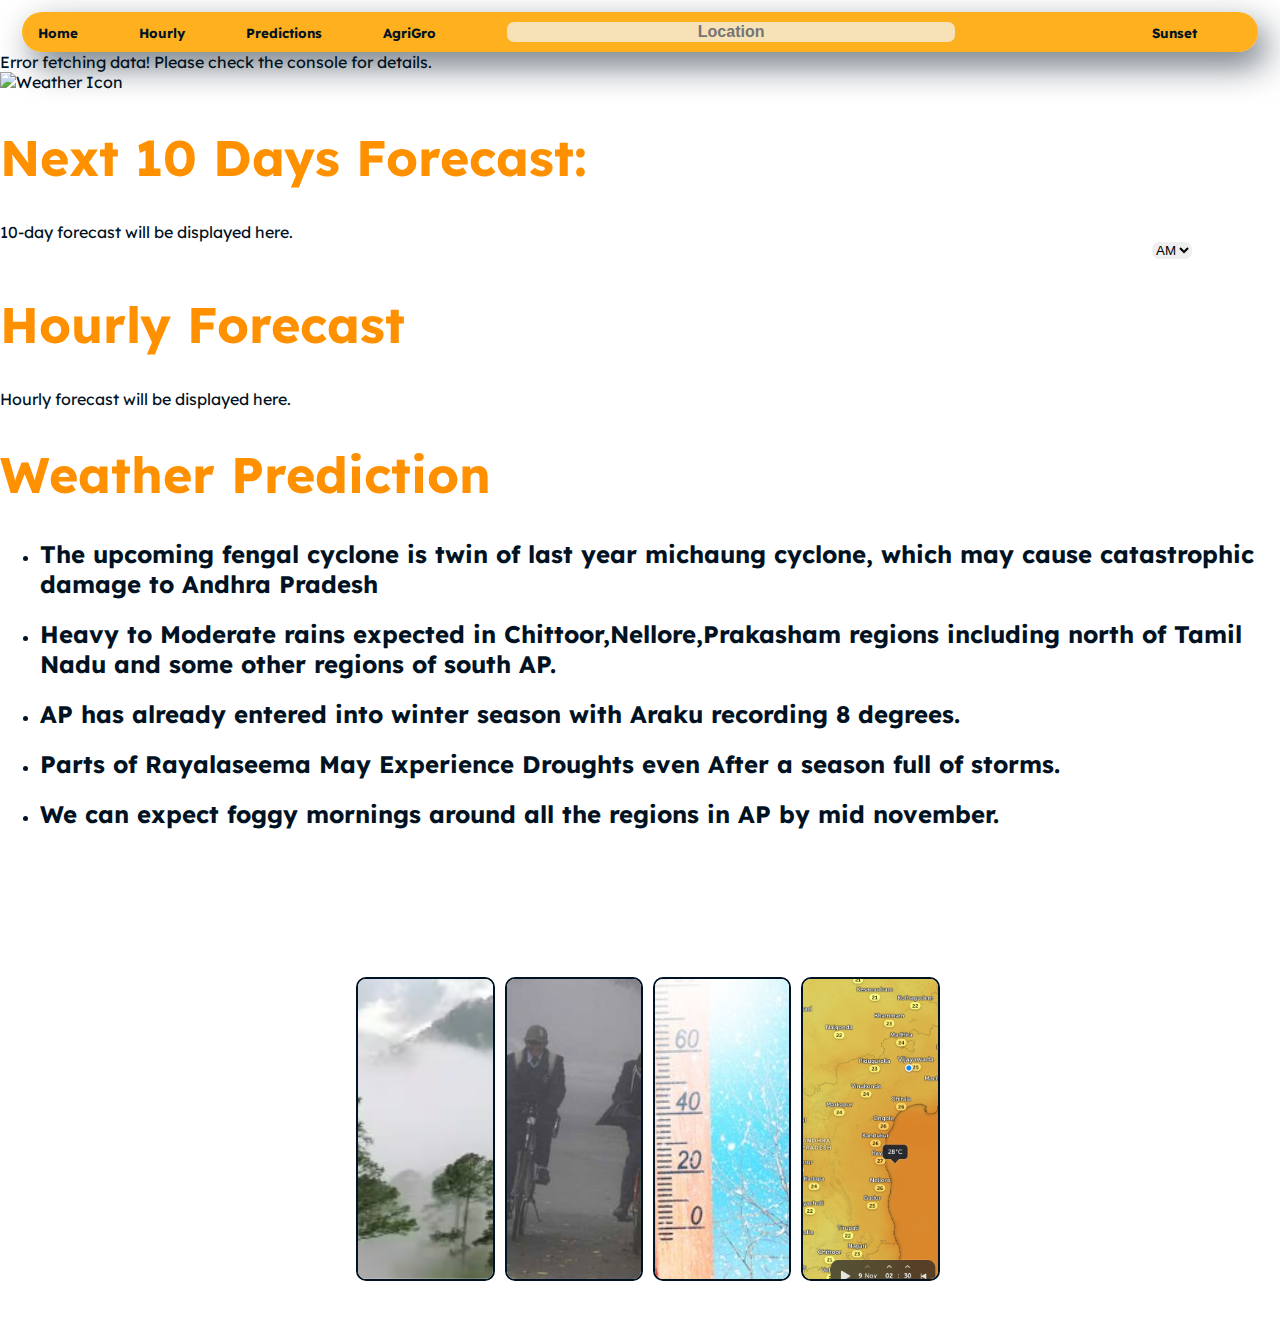
==== index.html @ fb7d80af "Add files via upload" ====
<!DOCTYPE html>
<html lang="en">
  <head>
    <meta charset="UTF-8" />
    <meta name="viewport" content="width=device-width, initial-scale=1.0" />
    <title>Navigation System</title>
    <style>
      @import url("https://fonts.googleapis.com/css2?family=Lexend:wght@100..900&display=swap");
      @media screen and (min-width: 0px) and (max-width : 700px){
        body{
        }
        .grid {
        display: grid;
        grid-template-areas:
        "main1 "
        "main3 "
        "main2 ";
        grid-template-columns: 2fr;
        grid-template-rows:  15fr 13fr 24fr;
        gap: 16px;
        width: 95vw;
        height: 300vh;
        margin: 20px auto;

      }
      .container {
        margin-top: 12px;
        /* background-color: mintcream; */
        background-color: rgba(254, 167, 5, 0.897);

        border-radius: 25px;
        display: flex;
        justify-content: space-between;
        padding: 10px;
        margin-left: auto;
        margin-right: auto;
        width: 95%;
        box-shadow: 9px 14px 34px #03132293;
      }
      #pred {
        background-color: #7a777459;
        max-width: fit-content;
        margin-left: auto;
        display: none;

        margin-right: auto;
        backdrop-filter: blur(70px);
        border-radius: 40px;
        padding: 10px;
        overflow: auto;
      }

      .main1 {
        /* background-color: #7a777459; */
        background-image: url(pandabeach.png);
        grid-area: main1;
        border-radius: 40px;
        padding-top: 0%;
        padding-left: 10px;
        display: flex;
        align-items: center;
        justify-content: space-between;
        /* overflow: auto; */
        background-repeat: no-repeat;
        background-size: cover;
        width: 95%;
        /* background: url("Kung fu Panda-Walk Cycle (1).mp4"); */
      }

      .main2 {
        background-color: #7a777459;
        backdrop-filter: blur(70px);
        grid-area: main2;
        border-radius: 40px;
        padding: 10px;
        overflow: auto;
      }

      .main3 {
        background-color: #7a777459;
        backdrop-filter: blur(70px);
        grid-area: main3;
        border-radius: 40px;
        padding: 10px;
        justify-content: space-between;
        overflow: auto;
      }

      .main4 {
        display: none;
        background-color: #7a777459;
        backdrop-filter: blur(20px);
        grid-area: main4;
        border-radius: 40px;
        padding: 10px;
        /* overflow: auto; */
      }
      #home,#hou,#peee,#lo{
        display: none;

      }
      #pandaimg{
        display: none;

        .main1::-webkit-scrollbar {
        display: hidden;
      }
      .main1:hover {
        box-shadow: 9px 14px 34px #031322b9;
        transition: all ease-in-out 0.3s;
        width: 100vw;
        border-radius: 55px;
        border: 1px solid ff6500;
        background-color: #ffff;
        backdrop-filter: blur(0%);
      }
      .main2:hover {
        box-shadow: 9px 14px 34px #031322b9;
        transition: all ease-in-out 0.3s;
        /* width: 100%; */
        border-radius: 55px;
        border: 1px solid ff6500;
      }
      .main3:hover {
        box-shadow: 9px 14px 34px #031322b9;
        transition: all ease-in-out 0.3s;
        width: 100%;
        border-radius: 55px;
        border: 1px solid ff6500;
      }
      .main0:hover {
        box-shadow: 9px 14px 34px #031322b9;
        transition: all ease-in-out 0.3s;
        /* width: 100%; */
        border-radius: 55px;
        border: 1px solid ff6500;
        text-shadow: 10px 20px 30px #22140183;
      }
      }

      }
      


      

      body {
        /* background-image: url(/journey-painting-wallpaper\ \(1\).jpg); */
        /* background-image: url(galaxy.jpg); */
        /* background-color: #f4f6ff; */
        background-size: cover;
        color: #011222;
        margin: 0;
        height: 100vh;
        width: 100vw;
        font-family: Lexend, sans-serif;
      }

      .container {
        margin-top: 12px;
        /* background-color: mintcream; */
        background-color: rgba(254, 167, 5, 0.897);

        border-radius: 25px;
        display: flex;
        justify-content: space-between;
        padding: 10px;
        margin-left: auto;
        margin-right: auto;
        width: 95%;
        box-shadow: 9px 14px 34px #03132293;
      }

      button {
        margin-right: 45px;
        color: #011222;
        background: transparent;
        border: none;
        font-family: Lexend;
        border-radius: 40px;
        font-weight: bolder;
      }

      .search-container {
        display: flex;
        align-items: center;
        padding-right: 2%;
        flex-grow: 1;
      }

      input {
        text-align: center;
        border-radius: 7px;
        font-weight: bolder;
        color: black;
        border: none;
        font-size: medium;
        width: 70%;
        background-color: rgb(247, 225, 182);
        margin-left: 20px;
      }

      input:hover {
        border-color: goldenrod;
        transition: all ease-in-out 0.22s;
      }

      button:hover {
        border-radius: 7px;
        /* background-color: rgba(163, 155, 138, 0.26); */
        background-color: rgb(247, 225, 182);
        /* background-color:color-mix(in srgb-linear, goldenrod 80%, yellow 20%); */

        transition: all ease-in-out 0.2s;
        cursor: pointer;
      }

      /* .grid {
        display: grid;
        grid-template-areas:
        "main1 main0"
        "main1 main2"
        "main3 main2"
        "main4 main4";
        grid-template-columns: 2fr 1fr;
        grid-template-rows: 1fr 9.5fr 13fr 24fr;
        gap: 16px;
        width: 95%;
        height: 300vh;
        margin: 20px auto;
      } */

      /* .main1 {
        background-color: #7a777459;
        background-image: url(pngtree-relaxed-panda-bear-lounging-in-a-beach-chair-png-image_12243119.png);
        backdrop-filter: blur(70px);
        grid-area: main1;
        border-radius: 40px;
        padding-top: 0%;
        padding-left: 10px;
        display: flex;
        align-items: center;
        justify-content: space-between;
        overflow: auto;
        background-repeat: no-repeat;
        background-size: cover;
        /* background: url("Kung fu Panda-Walk Cycle (1).mp4"); */
      /* } */ */

      /* .main2 {
        background-color: #7a777459;
        backdrop-filter: blur(70px);
        grid-area: main2;
        border-radius: 40px;
        padding: 10px;
        overflow: auto;
      }

      .main3 {
        background-color: #7a777459;
        backdrop-filter: blur(70px);
        grid-area: main3;
        border-radius: 40px;
        padding: 10px;
        overflow: auto;
      }

      .main4 {
        background-color: #7a777459;
        backdrop-filter: blur(20px);
        grid-area: main4;
        border-radius: 40px;
        padding: 10px;
        overflow: auto;
      } */

      img.weather-icon {
        width: 100px;
        height: 100px;
        display: flex;
        margin-top: 70px;
        margin-bottom: auto;
        margin-right: auto;
      }

      #h11 {
        font-weight: bolder;
        color: white;
        margin-top: 0%;
        margin-bottom: 0%;
        font-size: 70px;
        text-shadow: 20px 10px 34px #0112226e;
      }

      select {
        display: flex;
        margin-left: 90%;
        border-radius: 7px;
        border-style: none;
        cursor: pointer;
      }

      #hourlyimg {
        display: flex;
      }

      #foreicon {
        /* color: color-mix(in srgb-linear, #134B70 80%, blue 20%); */
        /* color: color-mix(in srgb-linear, orange 75%, red 25%); */
        /* color: rgb(255, 166, 0); */
        color: color-mix(in srgb-linear, orange 70%, red 30%);
      }

      span {
        font-size: 25px;
        font-weight: bold;
        color: rgb(13, 13, 82);
      }

      #loca {
        color: color-mix(in srgb-linear, orange 75%, red 25%);
        padding-top: 12%;
        padding-left: 4%;
      }
    

      .container2 {
        align-content: center;
        margin: 100px 0 0 200px;
        width: 70%;
        height: 400px;
        display: flex;
        justify-content: center;
        gap: 10px;
        border-radius: 40px;
        background: transparent;
        backdrop-filter: blur(20px);
      }

      .container2 img {
        max-width: fit-content;
        margin-top: auto;
        margin-bottom: auto;
        width: 15%;
        height: 75%;
        object-fit: cover;
        border-radius: 10px;
        border: 2px solid #011222;
        transition: all ease-in-out 0.3s;
        background: transparent;
        backdrop-filter: blur(20px);
      }

      .container2 img:hover {
        width: 55%;
        transition: all ease-in-out 0.5s;
      }
      #green:hover {
        color: green;
        background-color: rgba(115, 148, 110, 0.597);
      }
      #wuser {
        color: #ff6500;
        font-size: 30px;
      }
      /* .main0 {
        /* grid-area: main0; */
        /* background-color: #a7a4a159;
        backdrop-filter: blur(20px);
        border-radius: 40px;
        margin-bottom: 0%;
        padding: 12px;
        margin-top: 0%;
        display: block; */
      /* } */ 
      #warner {
        font-size: 30px;
      }
   
    </style>
  </head>

  <body>
    <div class="container">
      <div>
        <button id="home" onclick="scrollToSection1()">Home</button>
        <button id="hou" onclick="scrollToSection2()">Hourly</button>
        <button id="peee" onclick="scrollToSection()">Predictions</button>
        <a href="test.html" target="#"><button id="green">AgriGro</button></a>
      </div>

      <div class="search-container">
        <input type="text" id="search" placeholder="Location" />
      </div>
      <!-- <div class="Login">
        <a href="enter.html" target="#"><button id="lo">Sign-in</button></a>
      </div> -->
      <div>
        <a href="navbar (1).html"><button id="theme">Sunset</button></a>
      </div>
    </div>

    <div class="grid">
      <div class="main0"></div>
      <div class="main1" id="main1">
        <div class="con">
          <div id="weather">
            <p>Weather will be displayed here.</p>
          </div>
        </div>
        <img id="weather-icon" class="weather-icon" src="" alt="Weather Icon" />
        <img id="pandaimg" src="" alt="" />
      </div>
      <div class="main2">
        <h1
          style="
            font-size: 50px;
            color: color-mix(in srgb-linear, orange 75%, red 25%);
          "
        >
          Next 10 Days Forecast:
        </h1>
        <div id="forecast10">10-day forecast will be displayed here.</div>
      </div>
      <div class="main3">
        <select name="" id="timer">
          <option value="am">AM</option>
          <option value="pm">PM</option>
        </select>
        <h1
          id="hourlyf"
          style="
            font-size: 50px;
            color: color-mix(in srgb-linear, orange 75%, red 25%);
          "
        >
          Hourly Forecast
        </h1>
        <div id="hourly">Hourly forecast will be displayed here.</div>
      </div>
      <div class="main4">
        <h1
          id="prediction"
          style="
            font-size: 50px;
            color: color-mix(in srgb-linear, orange 75%, red 25%);
          "
        >
          Weather Prediction
        </h1>
        <div id="pred">
          <ul>
            <li>
              <h2>
                The upcoming fengal cyclone is twin of last year michaung
                cyclone, which may cause catastrophic damage to Andhra Pradesh
              </h2>
            </li>
            <li>
              <h2>
                Heavy to Moderate rains expected in Chittoor,Nellore,Prakasham
                regions including north of Tamil Nadu and some other regions of
                south AP.
              </h2>
            </li>
            <li>
              <h2>
                AP has already entered into winter season with Araku recording 8
                degrees.
              </h2>
            </li>
            <li>
              <h2>
                Parts of Rayalaseema May Experience Droughts even After a season
                full of storms.
              </h2>
            </li>
            <li>
              <h2>
                We can expect foggy mornings around all the regions in AP by mid
                november.
              </h2>
            </li>
          </ul>
        </div>
        <div class="container2">
          <img src="Araku.png" alt="" />
          <img src="foggy roads.jpg" alt="" />
          <img src="thermometer.jpg" alt="" />
          <img src="aptemp.png" alt="" />
        </div>
      </div>
    </div>
    <script>
      // Your API key (replace this with your actual key)
      const API_KEY = "28e70c00fd7c4646a1995924242111";

      // Base URL for the API call
      const BASE_URL = "https://api.weatherapi.com/v1";

      // Function to fetch weather data
      async function getWeather(city) {
        const url = `${BASE_URL}/forecast.json?key=${API_KEY}&q=${city}&aqi=no&days=10`;

        try {
          const response = await fetch(url);
          if (!response.ok) {
            throw new Error(`HTTP error! Status: ${response.status}`);
          }
          const data = await response.json();
          console.log(data); // Log the entire data for debugging

          // Check if forecast data exists
          if (data.forecast && data.forecast.forecastday) {
            displayWeather(data);
          } else {
            throw new Error("Forecast data is missing in the response.");
          }
        } catch (error) {
          console.error("Error fetching the weather data:", error);
          document.getElementById("weather").innerHTML =
            "Error fetching data! Please check the console for details.";
        }
      }

      function formatForecast(forecast) {
        let html = "";

        forecast.forecastday.forEach((day) => {
          html += `<h1>Forecast for ${day.date}</h1>`;
          html += `<p>Condition: <img id="hourlyimg" src="${day.day.condition.icon}" alt="${day.day.condition.text}"> <h2 id="foreicon">${day.day.condition.text}</h2></p>`;
          html += `<p>Max Temp: <span>${day.day.maxtemp_c}°C</span></p>`;
          html += `<p>Min Temp: <span>${day.day.mintemp_c}°C</span></p>`;
          html += `<p>Avg Temp: <span>${day.day.avgtemp_c}°C</span></p>`;
          html += `<p>UV Index: <span>${day.day.uv}</span></p>`;
        });

        return html;
      }

      function formatHourly(hourly, period) {
        let html = `<h3>Hourly Forecast (${period.toUpperCase()})</h3>`;
        html += "<ul>";

        hourly.forEach((hour) => {
          const hourTime = parseInt(hour.time.split(" ")[1].split(":")[0]);
          if (period === "am" && hourTime < 12) {
            html += `<li>${hour.time} - Temp: ${hour.temp_c}°C,<br><br> Condition: <br><img src="${hour.condition.icon}" alt="${hour.condition.text}"> ${hour.condition.text}, Humidity: <br>${hour.humidity}% ,<br> Wind: <br> ${hour.wind_mph} mph</li><br><br>`;
          } else if (period === "pm" && hourTime >= 12) {
            html += `<li>${hour.time} - Temp: ${hour.temp_c}°C, Condition: <img src="${hour.condition.icon}" alt="${hour.condition.text}"> ${hour.condition.text}, Humidity: ${hour.humidity}%, Wind: ${hour.wind_mph} mph</li>`;
          }
        });

        html += "</ul>";
        return html;
      }

      // Function to display weather data
      function displayWeather(data) {
        const mad = document.getElementsByClassName("main0");
        const weatherElement = document.getElementById("weather");
        const maan = document.getElementById("main1");
        const hourlyElement = document.getElementById("hourly");
        const weatherIcon = document.getElementById("weather-icon");
        const pan = document.getElementById("pandaimg");
        const forecast10 = document.getElementById("forecast10");
        const { location, current, forecast } = data;
        const condition = current.condition.text.toLowerCase();
        // Convert to lowercase for easier comparison

        weatherElement.innerHTML = `
          <h1 id="loca" style="font-size: 40px">${location.name}</h1>
          <h1 id="h11">${current.temp_c}°C</h1>
          <div>
            <p>Pressure: <span>${current.pressure_mb} hPa</span></p>
            <p>Humidity: <span>${current.humidity}%</span></p>
            <p>Condition: <span>${current.condition.text}</span></p>
            <p>UV Index: <span>${current.uv}</span></p>
          </div>
        `;

        weatherIcon.src = `https:${current.condition.icon}`; // Correct URL for the icon

        // Check weather condition and set video background or fallback image
        if (condition.includes("rain")) {
          // Set the background video if the weather condition is clear
          maan.style.background = "url('Kung fu Panda-Walk Cycle (1).mp4')";
          maan.style.backgroundSize = "cover"; // Ensure the video covers the div
          maan.style.backgroundRepeat = "no-repeat"; // Prevent repeating
          pan.style.display = "none"; // Hide the panda image

          // if (namer) {
          //   document.querySelector(
          //     ".main0"
          //   ).innerHTML = `<h1 id="wuser">Hey, <span>${namer}</span> <br> <h1 id = "warner">Carry an
          //      <span>umbrella</span> today!!</h1></h1>`;
          // } else {
          //   document.querySelector(
          //     ".main0"
          //   ).innerHTML = `<h1 id="wuser">Sign in to get more info!</h1>`;
          // }
        } else {
          // Fallback: show the panda image and remove the video background
          pan.src =
            "pngtree-relaxed-panda-bear-lounging-in-a-beach-chair-png-image_12243119.png";
          pan.style.display = "inherit()"; // Show the panda image
          maan.style.background = "none"; // Remove the video background
          maan.style.backgroundColor = "#7a777459"; // Fallback background color
          //
          // if (namer) {
          //   document.querySelector(
          //     ".main0"
          //   ).innerHTML = `<h1 id="wuser">Hey, <span>${namer}.<br> Have a nice day!</span></h1>`;
          // } else {
          //   document.querySelector(
          //     ".main0"
          //   ).innerHTML = `<h1 id="wuser">Sign in to get more info!</h1>`;
          // }
        }

        forecast10.innerHTML = formatForecast(forecast);
        const timerValue = document.getElementById("timer").value;
        hourlyElement.innerHTML = formatHourly(
          forecast.forecastday[0].hour,
          timerValue
        ); // Use the hourly data of the first day
      }

      // Function to search for weather when button is clicked
      function searchWeather() {
        const city = document.getElementById("search").value;

        if (city) {
          localStorage.setItem("searchLocation", city); // Save the search location in local storage
          getWeather(city);
          document.getElementById(
            "hourly"
          ).innerText = `Searching for weather in ${city}`; // Displaying a message
        }
      }

      // Add event listener to the search input field to allow enter key search
      document
        .getElementById("search")
        .addEventListener("keypress", function (event) {
          if (event.key === "Enter") {
            searchWeather();
          }
        });

      function scrollToSection() {
        const skipto = document.getElementById("prediction");
        skipto.scrollIntoView({ behavior: "smooth" });
      }

      function scrollToSection1() {
        const skipto1 = document.getElementById("weather");
        skipto1.scrollIntoView({ behavior: "smooth" });
      }

      function scrollToSection2() {
        const skipto2 = document.getElementById("hourlyf");
        skipto2.scrollIntoView({ behavior: "smooth" });
      }

      // Add event listener to the timer select dropdown to update hourly forecast
      document.getElementById("timer").addEventListener("change", function () {
        const city = localStorage.getItem("searchLocation"); // Retrieve the search location from local storage
        if (city) {
          getWeather(city);
        }
      });

      // Fetch weather for a default city on page load

      const savedLocation = localStorage.getItem("searchLocation"); // Use saved location or default
      getWeather(savedLocation);
      const namer = localStorage.getItem("name");
      // document.querySelector(".main2").innerHTML =
      //   `<h1 id="wuser">Hey, ${namer}</h1>` +
      //   document.querySelector(".main2").innerHTML;
      // if(namer){
      //   document.querySelector(".main0").innerHTML +=
      //   `<h1 id="wuser">Hey, ${namer}</h1>`;
      // }
    </script>
  </body>
</html>
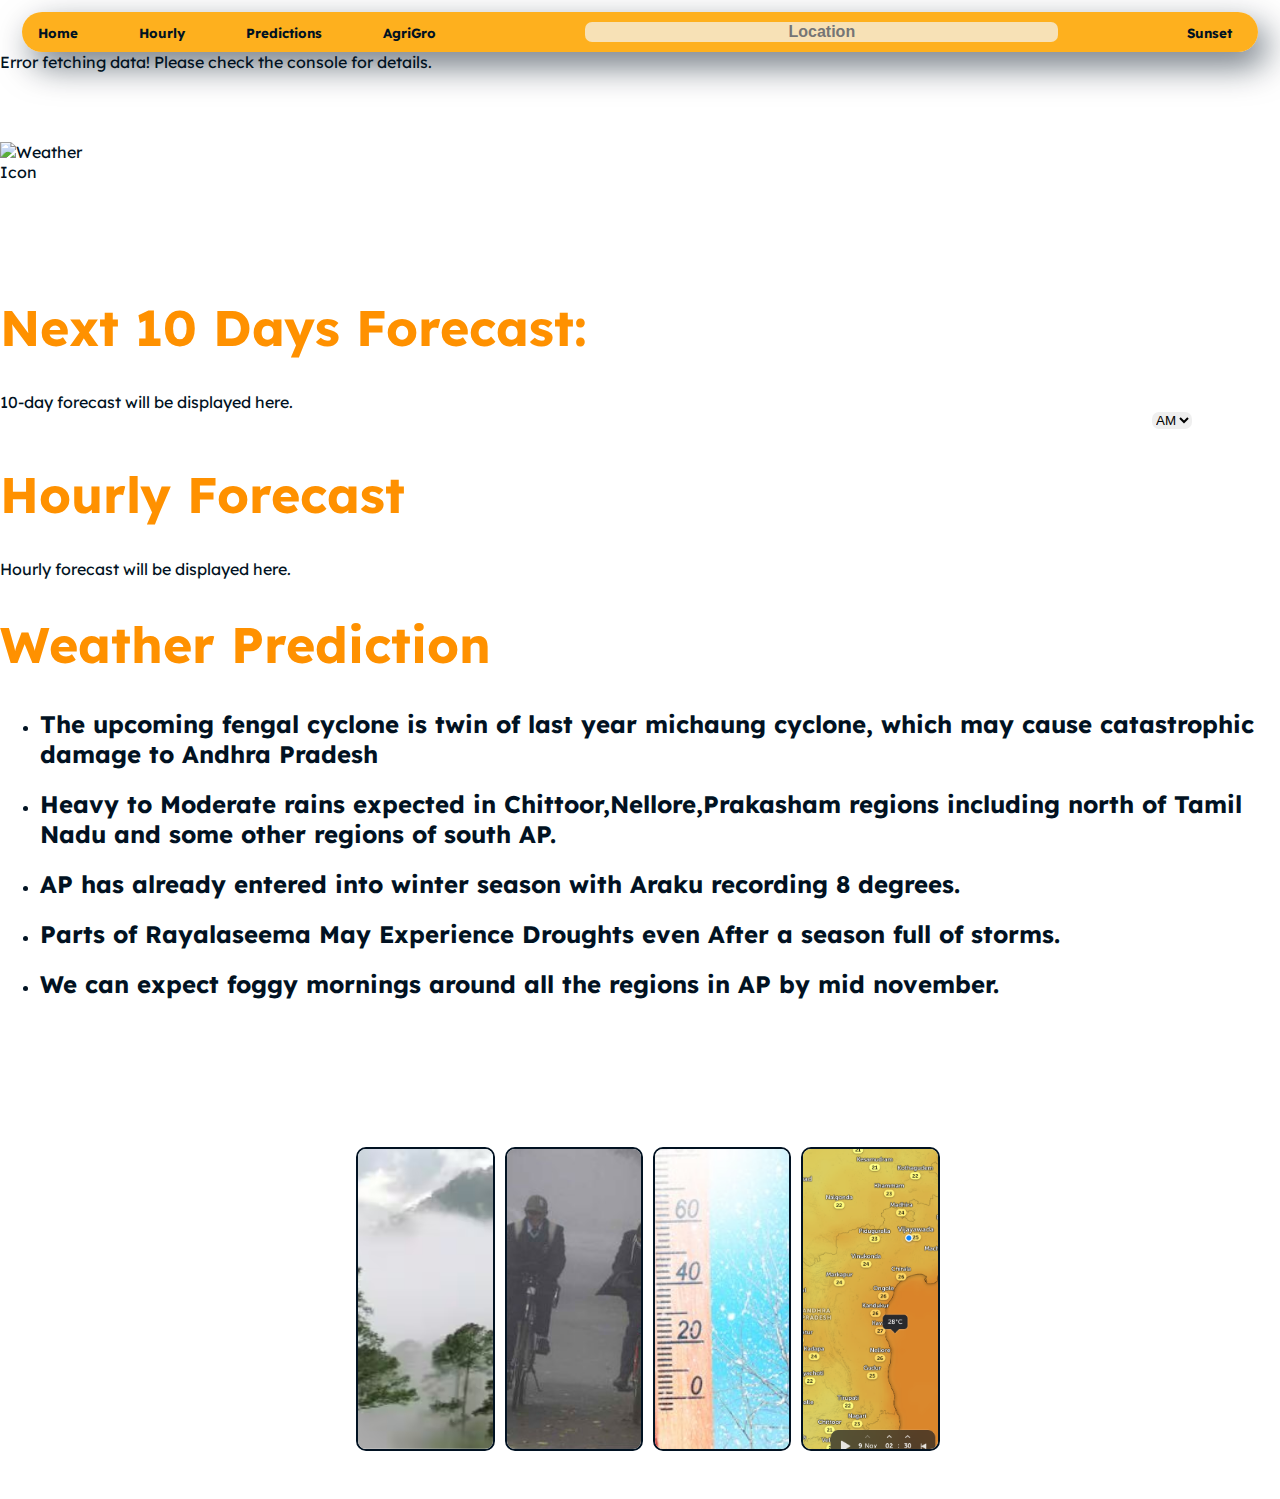
==== commit 3dbbb30d: "update1" ====
--- a/index.html
+++ b/index.html
@@ -4,380 +4,8 @@
     <meta charset="UTF-8" />
     <meta name="viewport" content="width=device-width, initial-scale=1.0" />
     <title>Navigation System</title>
-    <style>
-      @import url("https://fonts.googleapis.com/css2?family=Lexend:wght@100..900&display=swap");
-      @media screen and (min-width: 0px) and (max-width : 700px){
-        body{
-        }
-        .grid {
-        display: grid;
-        grid-template-areas:
-        "main1 "
-        "main3 "
-        "main2 ";
-        grid-template-columns: 2fr;
-        grid-template-rows:  15fr 13fr 24fr;
-        gap: 16px;
-        width: 95vw;
-        height: 300vh;
-        margin: 20px auto;
-
-      }
-      .container {
-        margin-top: 12px;
-        /* background-color: mintcream; */
-        background-color: rgba(254, 167, 5, 0.897);
-
-        border-radius: 25px;
-        display: flex;
-        justify-content: space-between;
-        padding: 10px;
-        margin-left: auto;
-        margin-right: auto;
-        width: 95%;
-        box-shadow: 9px 14px 34px #03132293;
-      }
-      #pred {
-        background-color: #7a777459;
-        max-width: fit-content;
-        margin-left: auto;
-        display: none;
-
-        margin-right: auto;
-        backdrop-filter: blur(70px);
-        border-radius: 40px;
-        padding: 10px;
-        overflow: auto;
-      }
-
-      .main1 {
-        /* background-color: #7a777459; */
-        background-image: url(pandabeach.png);
-        grid-area: main1;
-        border-radius: 40px;
-        padding-top: 0%;
-        padding-left: 10px;
-        display: flex;
-        align-items: center;
-        justify-content: space-between;
-        /* overflow: auto; */
-        background-repeat: no-repeat;
-        background-size: cover;
-        width: 95%;
-        /* background: url("Kung fu Panda-Walk Cycle (1).mp4"); */
-      }
-
-      .main2 {
-        background-color: #7a777459;
-        backdrop-filter: blur(70px);
-        grid-area: main2;
-        border-radius: 40px;
-        padding: 10px;
-        overflow: auto;
-      }
-
-      .main3 {
-        background-color: #7a777459;
-        backdrop-filter: blur(70px);
-        grid-area: main3;
-        border-radius: 40px;
-        padding: 10px;
-        justify-content: space-between;
-        overflow: auto;
-      }
-
-      .main4 {
-        display: none;
-        background-color: #7a777459;
-        backdrop-filter: blur(20px);
-        grid-area: main4;
-        border-radius: 40px;
-        padding: 10px;
-        /* overflow: auto; */
-      }
-      #home,#hou,#peee,#lo{
-        display: none;
-
-      }
-      #pandaimg{
-        display: none;
-
-        .main1::-webkit-scrollbar {
-        display: hidden;
-      }
-      .main1:hover {
-        box-shadow: 9px 14px 34px #031322b9;
-        transition: all ease-in-out 0.3s;
-        width: 100vw;
-        border-radius: 55px;
-        border: 1px solid ff6500;
-        background-color: #ffff;
-        backdrop-filter: blur(0%);
-      }
-      .main2:hover {
-        box-shadow: 9px 14px 34px #031322b9;
-        transition: all ease-in-out 0.3s;
-        /* width: 100%; */
-        border-radius: 55px;
-        border: 1px solid ff6500;
-      }
-      .main3:hover {
-        box-shadow: 9px 14px 34px #031322b9;
-        transition: all ease-in-out 0.3s;
-        width: 100%;
-        border-radius: 55px;
-        border: 1px solid ff6500;
-      }
-      .main0:hover {
-        box-shadow: 9px 14px 34px #031322b9;
-        transition: all ease-in-out 0.3s;
-        /* width: 100%; */
-        border-radius: 55px;
-        border: 1px solid ff6500;
-        text-shadow: 10px 20px 30px #22140183;
-      }
-      }
-
-      }
-      
-
-
-      
-
-      body {
-        /* background-image: url(/journey-painting-wallpaper\ \(1\).jpg); */
-        /* background-image: url(galaxy.jpg); */
-        /* background-color: #f4f6ff; */
-        background-size: cover;
-        color: #011222;
-        margin: 0;
-        height: 100vh;
-        width: 100vw;
-        font-family: Lexend, sans-serif;
-      }
-
-      .container {
-        margin-top: 12px;
-        /* background-color: mintcream; */
-        background-color: rgba(254, 167, 5, 0.897);
-
-        border-radius: 25px;
-        display: flex;
-        justify-content: space-between;
-        padding: 10px;
-        margin-left: auto;
-        margin-right: auto;
-        width: 95%;
-        box-shadow: 9px 14px 34px #03132293;
-      }
-
-      button {
-        margin-right: 45px;
-        color: #011222;
-        background: transparent;
-        border: none;
-        font-family: Lexend;
-        border-radius: 40px;
-        font-weight: bolder;
-      }
-
-      .search-container {
-        display: flex;
-        align-items: center;
-        padding-right: 2%;
-        flex-grow: 1;
-      }
-
-      input {
-        text-align: center;
-        border-radius: 7px;
-        font-weight: bolder;
-        color: black;
-        border: none;
-        font-size: medium;
-        width: 70%;
-        background-color: rgb(247, 225, 182);
-        margin-left: 20px;
-      }
-
-      input:hover {
-        border-color: goldenrod;
-        transition: all ease-in-out 0.22s;
-      }
-
-      button:hover {
-        border-radius: 7px;
-        /* background-color: rgba(163, 155, 138, 0.26); */
-        background-color: rgb(247, 225, 182);
-        /* background-color:color-mix(in srgb-linear, goldenrod 80%, yellow 20%); */
-
-        transition: all ease-in-out 0.2s;
-        cursor: pointer;
-      }
-
-      /* .grid {
-        display: grid;
-        grid-template-areas:
-        "main1 main0"
-        "main1 main2"
-        "main3 main2"
-        "main4 main4";
-        grid-template-columns: 2fr 1fr;
-        grid-template-rows: 1fr 9.5fr 13fr 24fr;
-        gap: 16px;
-        width: 95%;
-        height: 300vh;
-        margin: 20px auto;
-      } */
-
-      /* .main1 {
-        background-color: #7a777459;
-        background-image: url(pngtree-relaxed-panda-bear-lounging-in-a-beach-chair-png-image_12243119.png);
-        backdrop-filter: blur(70px);
-        grid-area: main1;
-        border-radius: 40px;
-        padding-top: 0%;
-        padding-left: 10px;
-        display: flex;
-        align-items: center;
-        justify-content: space-between;
-        overflow: auto;
-        background-repeat: no-repeat;
-        background-size: cover;
-        /* background: url("Kung fu Panda-Walk Cycle (1).mp4"); */
-      /* } */ */
-
-      /* .main2 {
-        background-color: #7a777459;
-        backdrop-filter: blur(70px);
-        grid-area: main2;
-        border-radius: 40px;
-        padding: 10px;
-        overflow: auto;
-      }
-
-      .main3 {
-        background-color: #7a777459;
-        backdrop-filter: blur(70px);
-        grid-area: main3;
-        border-radius: 40px;
-        padding: 10px;
-        overflow: auto;
-      }
-
-      .main4 {
-        background-color: #7a777459;
-        backdrop-filter: blur(20px);
-        grid-area: main4;
-        border-radius: 40px;
-        padding: 10px;
-        overflow: auto;
-      } */
-
-      img.weather-icon {
-        width: 100px;
-        height: 100px;
-        display: flex;
-        margin-top: 70px;
-        margin-bottom: auto;
-        margin-right: auto;
-      }
-
-      #h11 {
-        font-weight: bolder;
-        color: white;
-        margin-top: 0%;
-        margin-bottom: 0%;
-        font-size: 70px;
-        text-shadow: 20px 10px 34px #0112226e;
-      }
-
-      select {
-        display: flex;
-        margin-left: 90%;
-        border-radius: 7px;
-        border-style: none;
-        cursor: pointer;
-      }
-
-      #hourlyimg {
-        display: flex;
-      }
-
-      #foreicon {
-        /* color: color-mix(in srgb-linear, #134B70 80%, blue 20%); */
-        /* color: color-mix(in srgb-linear, orange 75%, red 25%); */
-        /* color: rgb(255, 166, 0); */
-        color: color-mix(in srgb-linear, orange 70%, red 30%);
-      }
-
-      span {
-        font-size: 25px;
-        font-weight: bold;
-        color: rgb(13, 13, 82);
-      }
-
-      #loca {
-        color: color-mix(in srgb-linear, orange 75%, red 25%);
-        padding-top: 12%;
-        padding-left: 4%;
-      }
-    
-
-      .container2 {
-        align-content: center;
-        margin: 100px 0 0 200px;
-        width: 70%;
-        height: 400px;
-        display: flex;
-        justify-content: center;
-        gap: 10px;
-        border-radius: 40px;
-        background: transparent;
-        backdrop-filter: blur(20px);
-      }
-
-      .container2 img {
-        max-width: fit-content;
-        margin-top: auto;
-        margin-bottom: auto;
-        width: 15%;
-        height: 75%;
-        object-fit: cover;
-        border-radius: 10px;
-        border: 2px solid #011222;
-        transition: all ease-in-out 0.3s;
-        background: transparent;
-        backdrop-filter: blur(20px);
-      }
-
-      .container2 img:hover {
-        width: 55%;
-        transition: all ease-in-out 0.5s;
-      }
-      #green:hover {
-        color: green;
-        background-color: rgba(115, 148, 110, 0.597);
-      }
-      #wuser {
-        color: #ff6500;
-        font-size: 30px;
-      }
-      /* .main0 {
-        /* grid-area: main0; */
-        /* background-color: #a7a4a159;
-        backdrop-filter: blur(20px);
-        border-radius: 40px;
-        margin-bottom: 0%;
-        padding: 12px;
-        margin-top: 0%;
-        display: block; */
-      /* } */ 
-      #warner {
-        font-size: 30px;
-      }
-   
-    </style>
+    <link rel="stylesheet" href="wcs.css">
+
   </head>
 
   <body>
--- a/wcs.css
+++ b/wcs.css
@@ -0,0 +1,403 @@
+@import url("https://fonts.googleapis.com/css2?family=Lexend:wght@100..900&display=swap");
+@media screen and (min-width: 0px) and (max-width: 700px) {
+  body {
+  }
+  .grid {
+    display: grid;
+    grid-template-areas:
+      "main1 "
+      "main3 "
+      "main2 ";
+    grid-template-columns: 1fr;
+    grid-template-rows: 6fr 12fr 12fr;
+    gap: 16px;
+    width: 95vw;
+    height: 300vh;
+    margin-top: 15px;
+    margin-left: auto;
+    margin-right: auto;
+  }
+  .container {
+    margin-top: 12px;
+    /* background-color: mintcream; */
+    background-color: rgba(254, 167, 5, 0.897);
+
+    border-radius: 25px;
+    display: flex;
+    justify-content: space-between;
+    padding: 10px;
+    margin-left: auto;
+    margin-right: auto;
+    width: 95%;
+    box-shadow: 9px 14px 34px #03132293;
+  }
+  .search-container {
+    /* display: flex; */
+    align-items: center;
+    /* padding-right: 2%; */
+    margin-left: auto;
+    margin-right: auto;
+    flex-grow: 1;
+    position: sticky;
+  }
+  #pred {
+    background-color: #7a777459;
+    max-width: fit-content;
+    margin-left: auto;
+    display: none;
+
+    margin-right: auto;
+    backdrop-filter: blur(70px);
+    border-radius: 40px;
+    padding: 10px;
+    overflow: auto;
+  }
+
+  .main1 {
+    /* background-color: #7a777459; */
+    /* background-image: url(pandabeach.png); */
+    grid-area: main1;
+    border-radius: 40px;
+    padding-top: 0%;
+    padding-left: 10px;
+    display: flex;
+    align-items: center;
+  
+    background-repeat: no-repeat;
+    background-size: cover;
+    width: 94vw;
+  }
+
+  .main2 {
+    background-color: #7a777459;
+    backdrop-filter: blur(70px);
+    grid-area: main2;
+    border-radius: 40px;
+    width: 94vw;
+
+    padding: 10px;
+    overflow: auto;
+  }
+
+  .main3 {
+    background-color: #7a777459;
+    backdrop-filter: blur(70px);
+    grid-area: main3;
+    border-radius: 40px;
+    padding: 10px;
+    width: 94vw;
+
+    justify-content: space-between;
+    /* overflow: auto; */
+  }
+  #green {
+    margin-left: 10px;
+    margin-right: 0%;
+  }
+
+  .main4 {
+    display: none;
+    background-color: #7a777459;
+    backdrop-filter: blur(20px);
+    grid-area: main4;
+    width: 94vw;
+
+    border-radius: 40px;
+    padding: 10px;
+    /* overflow: auto; */
+  }
+  #home,
+  #hou,
+  #peee,
+  #lo {
+    display: none;
+  }
+  #pandaimg {
+    display: none;
+    
+  }
+
+  .main1:hover {
+    box-shadow: 9px 4px 14px #b84c0e75;
+    transition: all ease-in-out 0.3s;
+    width: 95vw;
+    border-radius: 55px;
+    border: 1px solid ff6500;
+    background-color: #d42b2b;
+    /* backdrop-filter: blur(0%); */
+  }
+  .main2:hover {
+    box-shadow: 9px 14px 34px #031322b9;
+    transition: all ease-in-out 0.3s;
+    /* width: 100%; */
+    width: 95vw;
+
+    border-radius: 55px;
+    border: 1px solid ff6500;
+  }
+  .main3:hover {
+    box-shadow: 9px 14px 34px #031322b9;
+    transition: all ease-in-out 0.3s;
+    width: 95vw;
+    border-radius: 55px;
+    border: 1px solid ff6500;
+  }
+  .main0:hover {
+    box-shadow: 9px 14px 34px #031322b9;
+    transition: all ease-in-out 0.3s;
+    /* width: 100%; */
+    border-radius: 55px;
+    border: 1px solid ff6500;
+    text-shadow: 10px 20px 30px #22140183;
+  }
+  input {
+    text-align: center;
+    border-radius: 7px;
+    font-weight: bolder;
+    color: black;
+    border: none;
+    font-size: medium;
+    width: 90%;
+    background-color: rgb(247, 225, 182);
+    margin-left: 12%;
+    margin-right: auto;
+  }
+}
+
+body {
+  /* background-image: url(/journey-painting-wallpaper\ \(1\).jpg); */
+  /* background-image: url(galaxy.jpg); */
+  /* background-color: #f4f6ff; */
+  background-size: cover;
+  color: #011222;
+  margin: 0;
+  height: 100vh;
+  width: 100vw;
+  font-family: Lexend, sans-serif;
+}
+
+.container {
+  margin-top: 12px;
+  /* background-color: mintcream; */
+  background-color: rgba(254, 167, 5, 0.897);
+
+  border-radius: 25px;
+  display: flex;
+  justify-content: space-between;
+  padding: 10px;
+  margin-left: auto;
+  margin-right: auto;
+  width: 95%;
+  box-shadow: 9px 14px 34px #03132293;
+}
+
+button {
+  margin-right: 45px;
+  color: #011222;
+  background: transparent;
+  border: none;
+  font-family: Lexend;
+  border-radius: 40px;
+  font-weight: bolder;
+}
+
+.search-container {
+  display: flex;
+  align-items: center;
+  padding-right: 2%;
+  flex-grow: 1;
+}
+
+input {
+  text-align: center;
+  border-radius: 7px;
+  font-weight: bolder;
+  color: black;
+  border: none;
+  font-size: medium;
+  width: 70%;
+  background-color: rgb(247, 225, 182);
+  margin-left: auto;
+  margin-right: auto;
+}
+
+input:hover {
+  border-color: goldenrod;
+  transition: all ease-in-out 0.22s;
+}
+
+button:hover {
+  border-radius: 7px;
+  /* background-color: rgba(163, 155, 138, 0.26); */
+  background-color: rgb(247, 225, 182);
+  /* background-color:color-mix(in srgb-linear, goldenrod 80%, yellow 20%); */
+
+  transition: all ease-in-out 0.2s;
+  cursor: pointer;
+}
+
+/* .grid {
+  display: grid;
+  grid-template-areas:
+  "main1 main0"
+  "main1 main2"
+  "main3 main2"
+  "main4 main4";
+  grid-template-columns: 2fr 1fr;
+  grid-template-rows: 1fr 9.5fr 13fr 24fr;
+  gap: 16px;
+  width: 95%;
+  height: 300vh;
+  margin: 20px auto;
+} */
+
+/* .main1 {
+  background-color: #7a777459;
+  background-image: url(pngtree-relaxed-panda-bear-lounging-in-a-beach-chair-png-image_12243119.png);
+  backdrop-filter: blur(70px);
+  grid-area: main1;
+  border-radius: 40px;
+  padding-top: 0%;
+  padding-left: 10px;
+  display: flex;
+  align-items: center;
+  justify-content: space-between;
+  overflow: auto;
+  background-repeat: no-repeat;
+  background-size: cover;
+  /* background: url("Kung fu Panda-Walk Cycle (1).mp4"); */
+/* } */
+
+/* .main2 {
+  background-color: #7a777459;
+  backdrop-filter: blur(70px);
+  grid-area: main2;
+  border-radius: 40px;
+  padding: 10px;
+  overflow: auto;
+}
+
+.main3 {
+  background-color: #7a777459;
+  backdrop-filter: blur(70px);
+  grid-area: main3;
+  border-radius: 40px;
+  padding: 10px;
+  overflow: auto;
+}
+
+.main4 {
+  background-color: #7a777459;
+  backdrop-filter: blur(20px);
+  grid-area: main4;
+  border-radius: 40px;
+  padding: 10px;
+  overflow: auto;
+} */
+
+img.weather-icon {
+  width: 100px;
+  height: 100px;
+  display: flex;
+  margin-top: 70px;
+  margin-bottom: auto;
+  margin-right: auto;
+}
+
+#h11 {
+  font-weight: bolder;
+  color: white;
+  margin-top: 0%;
+  margin-bottom: 0%;
+  font-size: 70px;
+  text-shadow: 20px 10px 34px #0112226e;
+}
+
+select {
+  display: flex;
+  margin-left: 90%;
+  border-radius: 7px;
+  border-style: none;
+  cursor: pointer;
+}
+
+#hourlyimg {
+  display: flex;
+}
+
+#foreicon {
+  /* color: color-mix(in srgb-linear, #134B70 80%, blue 20%); */
+  /* color: color-mix(in srgb-linear, orange 75%, red 25%); */
+  /* color: rgb(255, 166, 0); */
+  color: color-mix(in srgb-linear, orange 70%, red 30%);
+}
+
+span {
+  font-size: 25px;
+  font-weight: bold;
+  color: rgb(13, 13, 82);
+}
+
+#loca {
+  color: color-mix(in srgb-linear, orange 75%, red 25%);
+  padding-top: 0%;
+  padding-left: 3%;
+}
+
+.container2 {
+  align-content: center;
+  margin: 100px 0 0 200px;
+  width: 70%;
+  height: 400px;
+  display: flex;
+  justify-content: center;
+  gap: 10px;
+  border-radius: 40px;
+  background: transparent;
+  backdrop-filter: blur(20px);
+}
+
+.container2 img {
+  max-width: fit-content;
+  margin-top: auto;
+  margin-bottom: auto;
+  width: 15%;
+  height: 75%;
+  object-fit: cover;
+  border-radius: 10px;
+  border: 2px solid #011222;
+  transition: all ease-in-out 0.3s;
+  background: transparent;
+  backdrop-filter: blur(20px);
+}
+
+.container2 img:hover {
+  width: 55%;
+  transition: all ease-in-out 0.5s;
+}
+
+#green:hover {
+  color: green;
+  background-color: rgba(115, 148, 110, 0.597);
+}
+#wuser {
+  color: #ff6500;
+  font-size: 30px;
+}
+/* .main0 {
+  /* grid-area: main0; */
+/* background-color: #a7a4a159;
+  backdrop-filter: blur(20px);
+  border-radius: 40px;
+  margin-bottom: 0%;
+  padding: 12px;
+  margin-top: 0%;
+  display: block; */
+/* } */
+#warner {
+  font-size: 30px;
+}
+#theme {
+  left: auto;
+  margin-right: 10px;
+}
